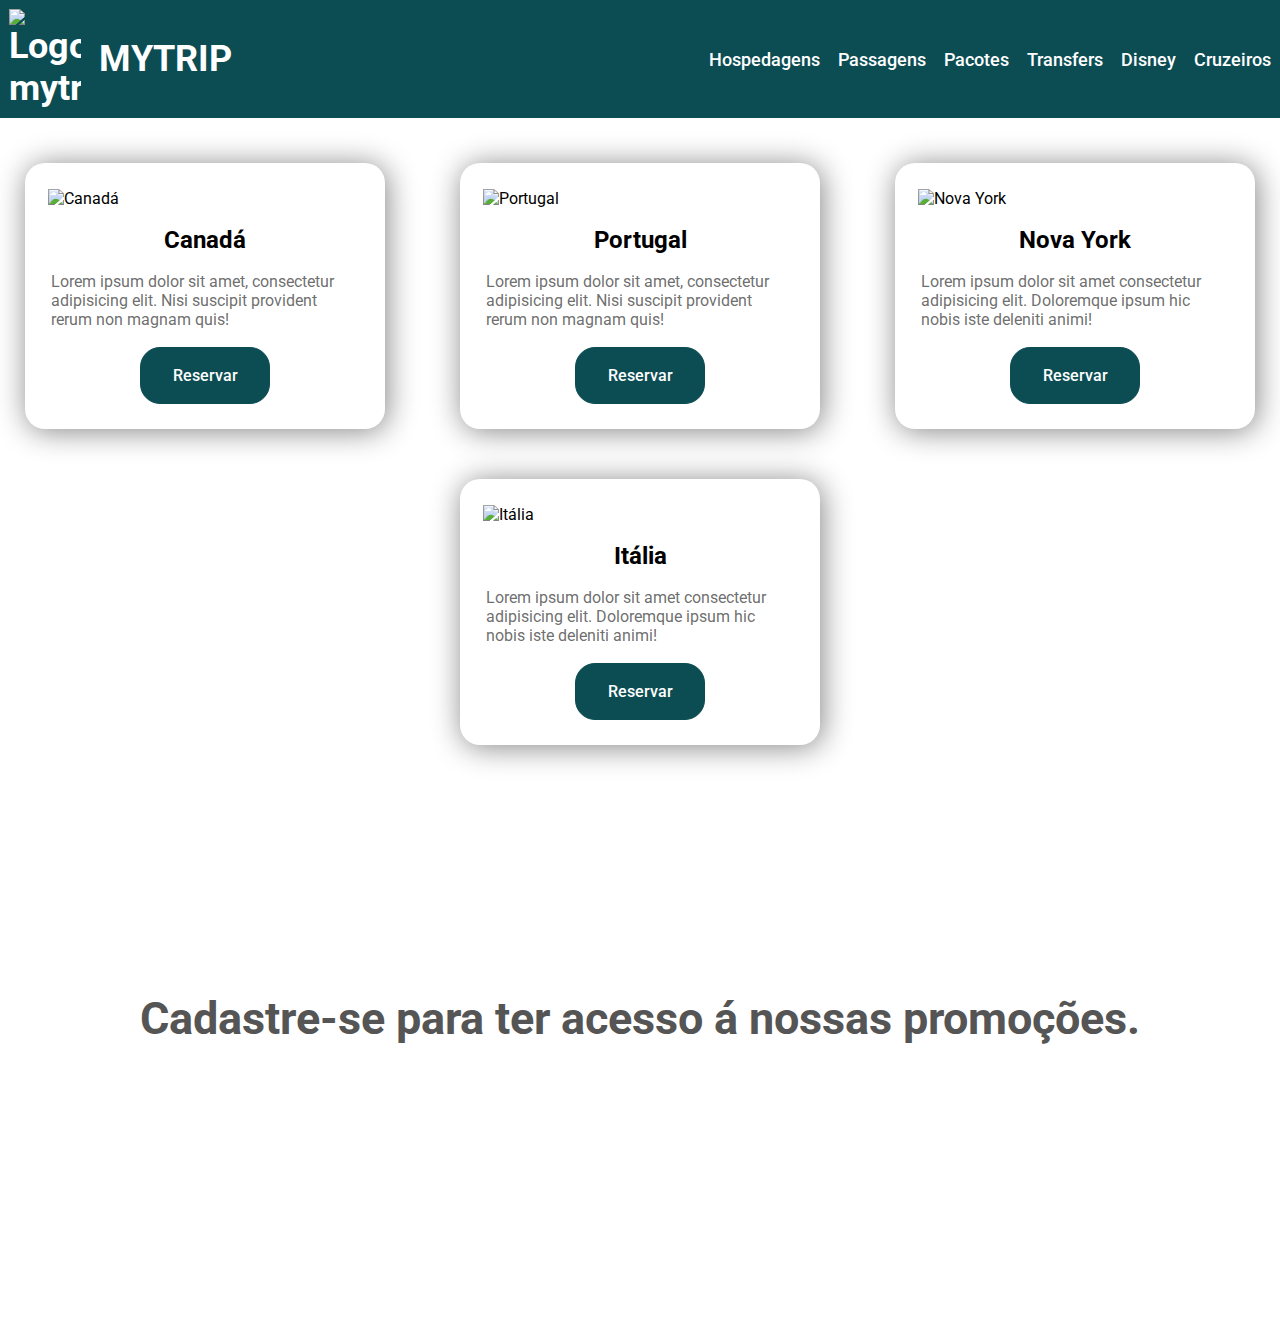
==== mytrip/index.html @ c4089d79 "Atualização Projetos" ====
<!DOCTYPE html>
<html lang="pt-br">

<head>
    <meta charset="UTF-8">
    <meta name="viewport" content="width=device-width, initial-scale=1.0">
    <title>MyTrip</title>
    <link rel="preconnect" href="https://fonts.googleapis.com">
    <link rel="preconnect" href="https://fonts.gstatic.com" crossorigin>
    <link
        href="https://fonts.googleapis.com/css2?family=Roboto:ital,wght@0,100;0,300;0,400;0,500;0,700;0,900;1,100;1,300;1,400;1,500;1,700;1,900&display=swap"
        rel="stylesheet">
    <link rel="shortcut icon" href="./img/logo.png" type="image/x-icon">
    <link rel="stylesheet" href="./css/style.css">

</head>

<body>
    <div class="container-01">
        <header class="header-page">
            <h1><img src="./img/logo.png" alt="Logo mytrip">MYTRIP</h1>
            <nav>
                <ul>
                    <li><a href="">Hospedagens</a></li>
                    <li><a href="">Passagens</a></li>
                    <li><a href="">Pacotes</a></li>
                    <li><a href="">Transfers</a></li>
                    <li><a href="">Disney</a></li>
                    <li><a href="">Cruzeiros</a></li>
                </ul>
            </nav>
        </header>
    </div>
    <section class="cards">
        <div class="cards-list">
            <div class="card-item">
                <img src="./img/destino1.jpg" alt="Canadá">
                <h2>Canadá</h2>
                <p>Lorem ipsum dolor sit amet, consectetur adipisicing elit. Nisi suscipit provident rerum non magnam quis!</p>
                <a href="" class="btn">Reservar</a>
            </div>
            <div class="card-item">
                <img src="./img/destino2.jpg" alt="Portugal">
                <h2>Portugal</h2>
                <p>Lorem ipsum dolor sit amet, consectetur adipisicing elit. Nisi suscipit provident rerum non magnam quis!</p>
                <a href="" class="btn">Reservar</a>
            </div>
            <div class="card-item">
                <img src="./img/destino3.jpg" alt="Nova York">
                <h2>Nova York</h2>
                <p>Lorem ipsum dolor sit amet consectetur adipisicing elit. Doloremque ipsum hic nobis iste deleniti animi!</p>
                <a href="" class="btn">Reservar</a>
            </div>
            <div class="card-item">
                <img src="./img/destino4.jpg" alt="Itália">
                <h2>Itália</h2>
                <p>Lorem ipsum dolor sit amet consectetur adipisicing elit. Doloremque ipsum hic nobis iste deleniti animi!</p>
                <a href="" class="btn">Reservar</a>
            </div>
        </div>
    </section>
    <div class="cadastro">
        <div class="form">
            <h3>
                Cadastre-se para ter acesso á nossas promoções.
            </h3>
        </div>
    </div> 
</body>


</html>
---- mytrip/css/style.css ----
:root {
    --color-principal: #0C4D54;
    --color-white: #fff;
    --color-grey: #6b6b6bfd;
    --color-transparent: #ffffffa1;
    --color-dgrey: #555555;
}

* {
    margin: 0;
    padding: 0;
    box-sizing: border-box;
    font-family: "Roboto", sans-serif;
}

.container-01 {
    background-color: var(--color-principal);
    width: 100%;
    height: fit-content;
}

.header-page {
    display: flex;
    justify-content: space-between;
    align-items: center;
    padding: 1vmin;
    margin-bottom: 5vmin;
}

nav ul {
    list-style: none;
    display: flex;
    gap: 2vmin;
}

header h1 {
    font-size: 4vmin;
    display: flex;
    align-items: center;
    gap: 2vmin;
    color: var(--color-white);
}

header img {
    width: 8vmin;
}

nav a {
    color: var(--color-white);
    text-decoration: none;
    font-size: 2vmin;
    font-weight: 500;
}

.cards {
    width: 100%;
    margin: auto;
    height: 60vh;
}

.cards-list {
    display: flex;
    justify-content: space-evenly;
    flex-wrap: wrap;
    margin-top: 3vmin;
    gap: 50px;
}
.card-item {
    padding: 2%;
    width: 40vmin;
    display: flex;
    flex-direction: column;
    justify-content: center;
    align-items: center;
    gap: 2vmin;
    box-shadow: 2px 2px 30px rgba(0, 0, 0, 0.486);
    border-radius: 20px;
    transition: scale .5s;
}
.card-item:hover{
    scale: 1.1;
}
.card-item img {
    width: 35vmin;
    transition: scale .5s;
}
.card-item img:hover{
    scale: 1.1;
}
.card-item p{
    color: var(--color-grey);
}
.btn{
    background-color: var(--color-principal);
    padding: 2vmin 3.5vmin;
    border-radius: 20px;
    color: var(--color-white);
    font-weight: 500;
    text-decoration: none;
    transition: .5s;
    border: 1px solid var(--color-principal);
}
.btn:hover{
    color: var(--color-principal);
    background-color: #fff;
    border: 1px solid var(--color-principal);
    scale: 1.1;
}
.cadastro{
    background-image: url(../img/fundo.jpg);
    width: 100%;
    height: 70vh;
    background-position: center;
    background-repeat: no-repeat;
    background-size: cover;
    display: flex;
    justify-content: center;
    align-items: center;
}
.form{
    background-color: var(--color-transparent);
    width: 80%;
    height: 40vh;
    display: flex;
    align-items: center;
    justify-content: center;
    color: var(--color-dgrey);
    border-radius: 30px;
}
.form h3{
    font-size: 5vmin
}
@media (max-width: 900px) {
    .card-item img {
        width: 20vmin;
    }
    .cards{
        height: 100vh;
    }
}
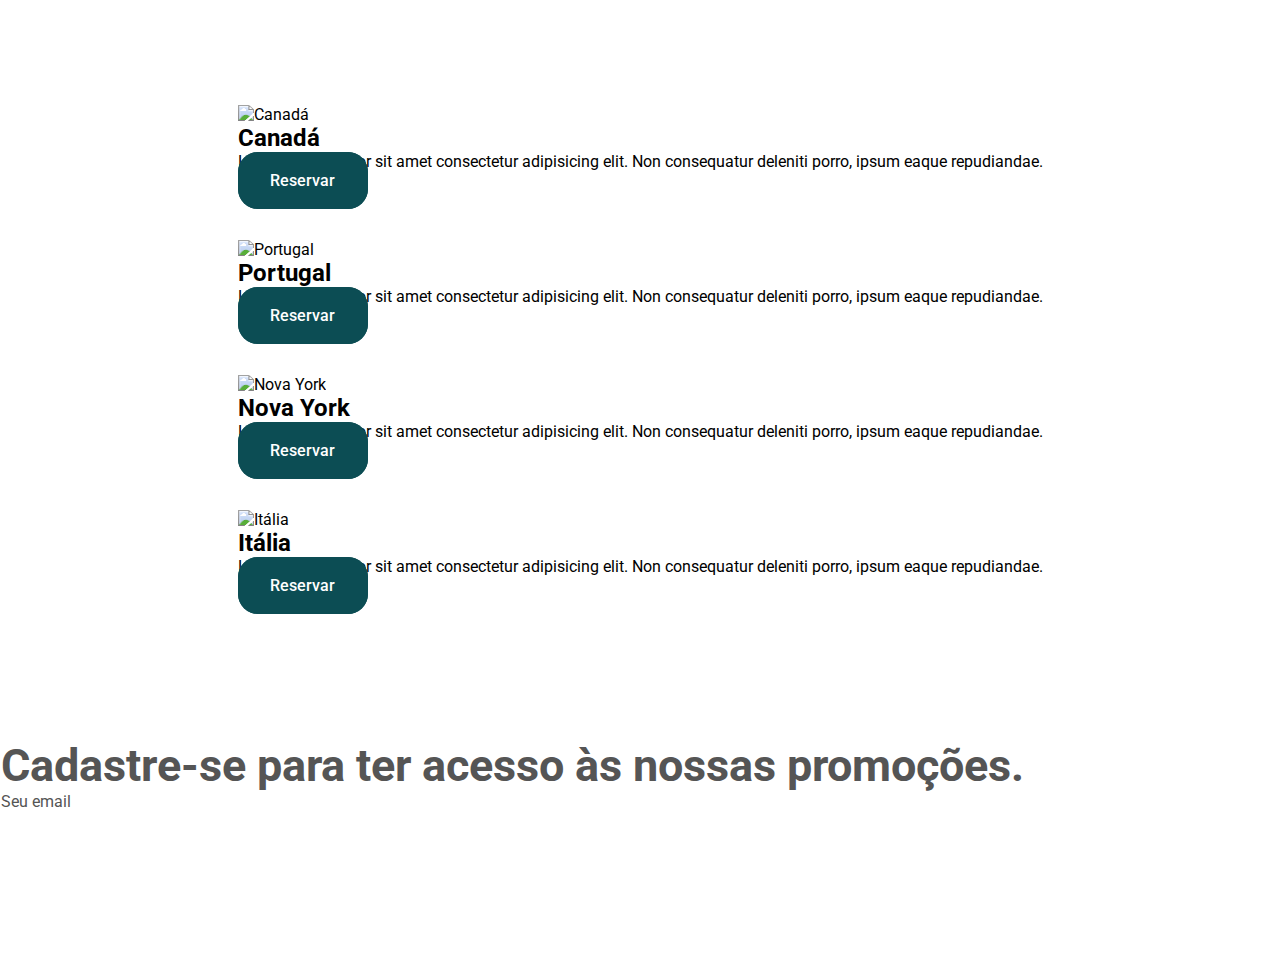
==== commit 81fe69aa: "Update index.html" ====
--- a/mytrip/index.html
+++ b/mytrip/index.html
@@ -10,63 +10,74 @@
     <link
         href="https://fonts.googleapis.com/css2?family=Roboto:ital,wght@0,100;0,300;0,400;0,500;0,700;0,900;1,100;1,300;1,400;1,500;1,700;1,900&display=swap"
         rel="stylesheet">
+    <link rel="stylesheet" href="./css/style.css">
     <link rel="shortcut icon" href="./img/logo.png" type="image/x-icon">
-    <link rel="stylesheet" href="./css/style.css">
-
 </head>
 
 <body>
-    <div class="container-01">
-        <header class="header-page">
-            <h1><img src="./img/logo.png" alt="Logo mytrip">MYTRIP</h1>
-            <nav>
-                <ul>
-                    <li><a href="">Hospedagens</a></li>
-                    <li><a href="">Passagens</a></li>
-                    <li><a href="">Pacotes</a></li>
-                    <li><a href="">Transfers</a></li>
-                    <li><a href="">Disney</a></li>
-                    <li><a href="">Cruzeiros</a></li>
-                </ul>
-            </nav>
-        </header>
-    </div>
-    <section class="cards">
-        <div class="cards-list">
-            <div class="card-item">
-                <img src="./img/destino1.jpg" alt="Canadá">
-                <h2>Canadá</h2>
-                <p>Lorem ipsum dolor sit amet, consectetur adipisicing elit. Nisi suscipit provident rerum non magnam quis!</p>
-                <a href="" class="btn">Reservar</a>
-            </div>
-            <div class="card-item">
-                <img src="./img/destino2.jpg" alt="Portugal">
-                <h2>Portugal</h2>
-                <p>Lorem ipsum dolor sit amet, consectetur adipisicing elit. Nisi suscipit provident rerum non magnam quis!</p>
-                <a href="" class="btn">Reservar</a>
-            </div>
-            <div class="card-item">
-                <img src="./img/destino3.jpg" alt="Nova York">
-                <h2>Nova York</h2>
-                <p>Lorem ipsum dolor sit amet consectetur adipisicing elit. Doloremque ipsum hic nobis iste deleniti animi!</p>
-                <a href="" class="btn">Reservar</a>
-            </div>
-            <div class="card-item">
-                <img src="./img/destino4.jpg" alt="Itália">
-                <h2>Itália</h2>
-                <p>Lorem ipsum dolor sit amet consectetur adipisicing elit. Doloremque ipsum hic nobis iste deleniti animi!</p>
-                <a href="" class="btn">Reservar</a>
-            </div>
+    <header class="header-page">
+        <h1>
+            <img src="./img/logo.png" alt="" class="logo">MYTRIP
+        </h1>
+        <nav>
+            <ul>
+                <li><a href="">Hospedagem</a></li>
+                <li><a href="">Passagem</a></li>
+                <li><a href="">Pacotes</a></li>
+                <li><a href="">Transfer</a></li>
+                <li><a href="">Disney</a></li>
+                <li><a href="">Cruzeiros</a></li>
+            </ul>
+        </nav>
+    </header>
+
+    <section class="cards-list">
+        <div class="card">
+            <img src="./img/destino1.jpg" alt="Canadá">
+            <h2>Canadá</h2>
+            <p>Lorem ipsum dolor sit amet consectetur adipisicing elit. Non consequatur deleniti porro, ipsum eaque
+                repudiandae.
+            </p>
+            <a href="" class="btn">Reservar</a>
+        </div>
+        <div class="card">
+            <img src="./img/destino2.jpg" alt="Portugal">
+            <h2>Portugal</h2>
+            <p>Lorem ipsum dolor sit amet consectetur adipisicing elit. Non consequatur deleniti porro, ipsum eaque
+                repudiandae.
+            </p>
+            <a href="" class="btn">Reservar</a>
+        </div>
+        <div class="card">
+            <img src="./img/destino3.jpg" alt="Nova York">
+            <h2>Nova York</h2>
+            <p>Lorem ipsum dolor sit amet consectetur adipisicing elit. Non consequatur deleniti porro, ipsum eaque
+                repudiandae.
+            </p>
+            <a href="" class="btn">Reservar</a>
+        </div>
+        <div class="card">
+            <img src="./img/destino4.jpg" alt="Itália">
+            <h2>Itália</h2>
+            <p>Lorem ipsum dolor sit amet consectetur adipisicing elit. Non consequatur deleniti porro, ipsum eaque
+                repudiandae.
+            </p>
+            <a href="" class="btn">Reservar</a>
         </div>
     </section>
-    <div class="cadastro">
-        <div class="form">
+
+    <section class="form">
+        <div class="form-box">
             <h3>
-                Cadastre-se para ter acesso á nossas promoções.
+                Cadastre-se para ter acesso às nossas promoções.
             </h3>
+            <p>
+                Seu email 
+            </p>
         </div>
-    </div> 
+    </section>
+
+
 </body>
 
-
 </html>